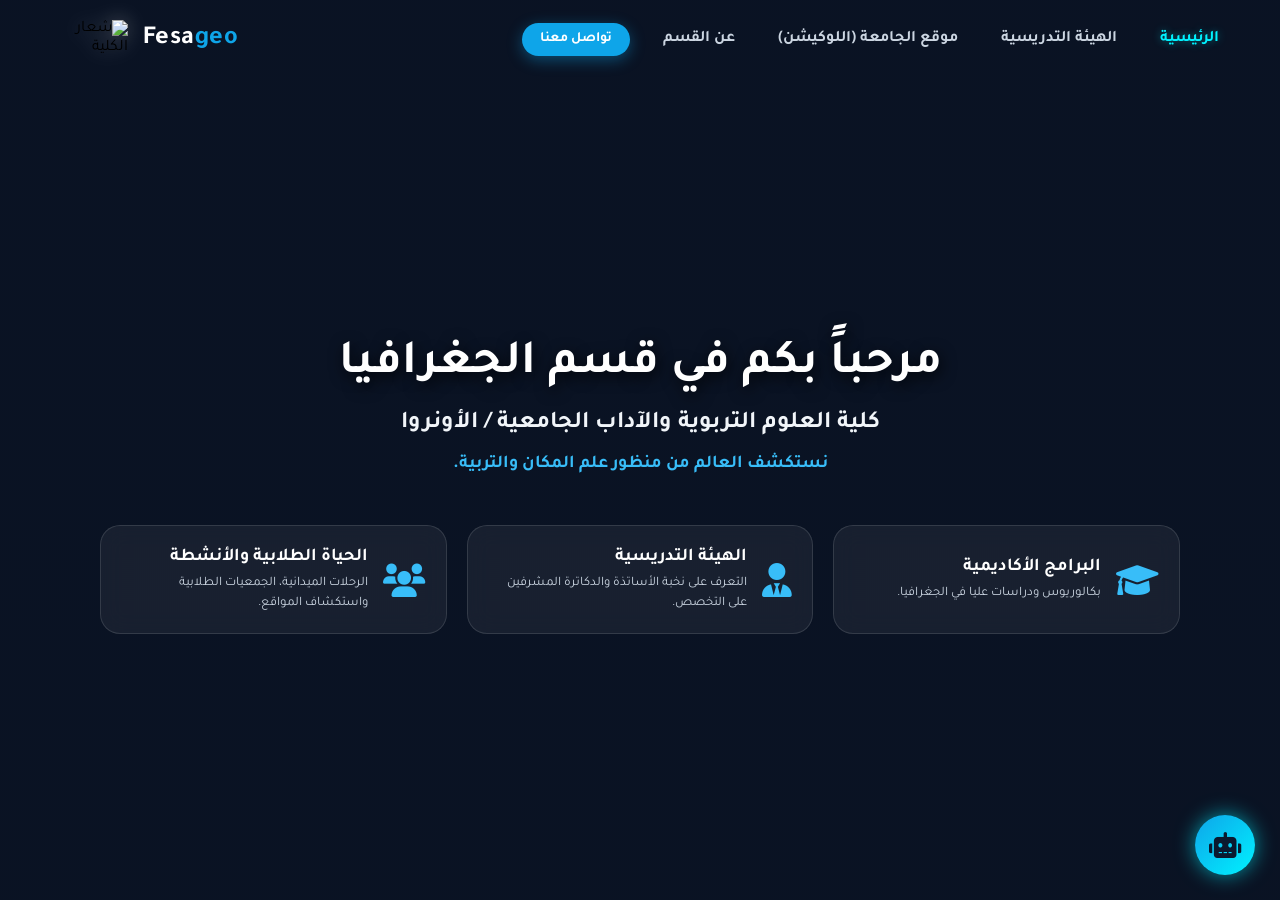
==== index.html @ b8c92fb2 "Update index.html" ====
<!DOCTYPE html>
<html lang="ar" dir="rtl">
<head>
<meta charset="UTF-8">
<meta name="viewport" content="width=device-width, initial-scale=1.0, maximum-scale=1.0, user-scalable=no">
<title>Fesageo - الرئيسية</title>
<link href="https://fonts.googleapis.com/css2?family=Tajawal:wght@400;700&display=swap" rel="stylesheet">
<link rel="stylesheet" href="https://cdnjs.cloudflare.com/ajax/libs/font-awesome/6.0.0/css/all.min.css">
<link rel="stylesheet" href="style.css">
</head>
<body>

<div class="hero-wrapper">
    
    <nav class="header-nav">
        <div class="nav-links">
            <a href="index.html" class="nav-item active">الرئيسية</a>
            <a href="doctors.html" class="nav-item">الهيئة التدريسية</a>
            <a href="https://maps.google.com/?q=Faculty+of+Educational+Sciences+%26+Arts+FESA+UNRWA" target="_blank" class="nav-item">موقع الجامعة (اللوكيشن)</a>
            <a href="about.html" class="nav-item">عن القسم</a>
            <a href="mailto:fesageo@gmail.com" class="contact-link">تواصل معنا</a>
        </div>
        
        <div class="brand-box">
            <div class="site-title">Fesa<span>geo</span></div>
            <img src="https://i.ibb.co/Fk3Yy8Qb/image.png" alt="شعار الكلية" class="logo-img">
        </div>
    </nav>
    
    <div class="hero-content">
        <div class="hero-text">
            <h1>مرحباً بكم في قسم الجغرافيا</h1>
            <h2>كلية العلوم التربوية والآداب الجامعية / الأونروا</h2>
            <p>نستكشف العالم من منظور علم المكان والتربية.</p>
        </div>

        <div class="cards-container">
            <a href="acadimc.html" class="main-card">
                <i class="fas fa-graduation-cap card-icon-box"></i>
                <div class="card-txt">
                    <h3>البرامج الأكاديمية</h3>
                    <p>بكالوريوس ودراسات عليا في الجغرافيا.</p>
                </div>
            </a>

            <a href="doctors.html" class="main-card">
                <i class="fas fa-user-tie card-icon-box"></i>
                <div class="card-txt">
                    <h3>الهيئة التدريسية</h3>
                    <p>التعرف على نخبة الأساتذة والدكاترة المشرفين على التخصص.</p>
                </div>
            </a>

            <a href="life.html" class="main-card">
    <i class="fas fa-users card-icon-box"></i>
    <div class="card-txt">
        <h3>الحياة الطلابية والأنشطة</h3>
        <p>الرحلات الميدانية، الجمعيات الطلابية واستكشاف المواقع.</p>
    </div>
</a>
                </div>
            </a>
        </div>
    </div>
</div>
<div class="ai-chat-container">
    <div class="ai-chat-window" id="aiChatWindow">
        <div class="ai-chat-header">
            <div class="ai-bot-info">
                <i class="fas fa-robot ai-header-icon"></i>
                <div>
                    <h4>مساعد FesaGeo الذكي</h4>
                    <span>متصل الآن ومستعد لمساعدتك 🧭</span>
                </div>
            </div>
            <button class="ai-close-btn" onclick="toggleAiChat()"><i class="fas fa-times"></i></button>
        </div>
        
        <div class="ai-chat-messages" id="aiChatMessages">
            <div class="ai-msg bot">
                مرحباً بك في قسم الجغرافيا ونظم المعلومات! أنا مساعدك الذكي، كيف يمكنني مساعدتك اليوم في تصفح الموقع أو المواد؟ 🗺️✨
            </div>
        </div>
        
        <div class="ai-chat-input-area">
            <input type="text" id="aiChatInput" placeholder="اكتب سؤالك هنا..." onkeypress="handleAiKeyPress(event)">
            <button onclick="sendAiMessage()"><i class="fas fa-paper-plane"></i></button>
        </div>
    </div>

    <button class="ai-chat-trigger" onclick="toggleAiChat()" id="aiChatTrigger">
        <i class="fas fa-robot animate-bounce"></i>
        <span class="ai-tooltip">اسأل الذكاء الاصطناعي</span>
    </button>
</div>

<style>
.ai-chat-container {
    position: fixed;
    bottom: 25px;
    right: 25px;
    z-index: 9999;
    font-family: 'Tajawal', sans-serif;
    direction: rtl;
}

/* الزر الدائري */
.ai-chat-trigger {
    width: 60px;
    height: 60px;
    border-radius: 50%;
    background: linear-gradient(135deg, #0ea5e9, #00f2ff);
    border: none;
    color: #0a192f;
    font-size: 26px;
    cursor: pointer;
    box-shadow: 0 0 20px rgba(0, 242, 255, 0.6);
    display: flex;
    align-items: center;
    justify-content: center;
    transition: 0.3s cubic-bezier(0.4, 0, 0.2, 1);
    position: relative;
}
.ai-chat-trigger:hover {
    transform: scale(1.1) rotate(5deg);
    box-shadow: 0 0 30px rgba(0, 242, 255, 0.9);
}

/* التلميح فوق الزر */
.ai-tooltip {
    position: absolute;
    right: 75px;
    background: rgba(10, 25, 47, 0.9);
    color: #00f2ff;
    padding: 6px 12px;
    border-radius: 8px;
    font-size: 12px;
    font-weight: bold;
    white-space: nowrap;
    border: 1px solid rgba(0, 242, 255, 0.3);
    opacity: 0;
    pointer-events: none;
    transition: 0.3s;
}
.ai-chat-trigger:hover .ai-tooltip {
    opacity: 1;
}

/* نافذة الدردشة الزجاجية */
.ai-chat-window {
    position: absolute;
    bottom: 75px;
    right: 0;
    width: 360px;
    height: 480px;
    background: rgba(10, 25, 47, 0.95);
    backdrop-filter: blur(15px);
    -webkit-backdrop-filter: blur(15px);
    border: 1px solid rgba(0, 242, 255, 0.25);
    border-radius: 20px;
    box-shadow: 0 15px 40px rgba(0,0,0,0.5);
    display: flex;
    flex-direction: column;
    overflow: hidden;
    transform: translateY(20px) scale(0.95);
    opacity: 0;
    pointer-events: none;
    transition: 0.3s cubic-bezier(0.4, 0, 0.2, 1);
}
.ai-chat-window.open {
    transform: translateY(0) scale(1);
    opacity: 1;
    pointer-events: auto;
}

/* الرأس */
.ai-chat-header {
    background: rgba(255, 255, 255, 0.05);
    padding: 15px;
    border-bottom: 1px solid rgba(255, 255, 255, 0.1);
    display: flex;
    justify-content: space-between;
    align-items: center;
}
.ai-bot-info {
    display: flex;
    align-items: center;
    gap: 12px;
}
.ai-header-icon {
    font-size: 24px;
    color: #00f2ff;
}
.ai-bot-info h4 {
    margin: 0;
    color: #fff;
    font-size: 14px;
    font-weight: 700;
}
.ai-bot-info span {
    font-size: 11px;
    color: #64ffda;
    display: block;
    margin-top: 2px;
}
.ai-close-btn {
    background: transparent;
    border: none;
    color: #cbd5e1;
    font-size: 18px;
    cursor: pointer;
    transition: 0.2s;
}
.ai-close-btn:hover { color: #ef4444; }

/* منطقة الرسائل */
.ai-chat-messages {
    flex: 1;
    padding: 15px;
    overflow-y: auto;
    display: flex;
    flex-direction: column;
    gap: 12px;
}
.ai-msg {
    max-width: 80%;
    padding: 10px 14px;
    border-radius: 15px;
    font-size: 13px;
    line-height: 1.5;
    color: #fff;
}
.ai-msg.bot {
    background: rgba(255, 255, 255, 0.08);
    align-self: flex-start;
    border-bottom-right-radius: 4px;
    border: 1px solid rgba(255,255,255,0.05);
}
.ai-msg.user {
    background: #0ea5e9;
    align-self: flex-end;
    border-bottom-left-radius: 4px;
}

/* منطقة الإدخال */
.ai-chat-input-area {
    padding: 12px;
    background: rgba(0, 0, 0, 0.2);
    display: flex;
    gap: 8px;
    border-top: 1px solid rgba(255, 255, 255, 0.05);
}
.ai-chat-input-area input {
    flex: 1;
    background: rgba(255, 255, 255, 0.05);
    border: 1px solid rgba(255, 255, 255, 0.1);
    padding: 10px 15px;
    border-radius: 10px;
    color: #fff;
    font-size: 13px;
    font-family: inherit;
}
.ai-chat-input-area input:focus {
    outline: none;
    border-color: #00f2ff;
}
.ai-chat-input-area button {
    background: #00f2ff;
    color: #0a192f;
    border: none;
    width: 38px;
    border-radius: 10px;
    cursor: pointer;
    font-size: 14px;
    transition: 0.2s;
}
.ai-chat-input-area button:hover { background: #38bdf8; transform: scale(1.05); }

/* توافق الشاشات للموبايل */
@media (max-width: 400px) {
    .ai-chat-window {
        width: calc(100vw - 40px);
        right: -10px;
        height: 420px;
    }
    .ai-tooltip { display: none; }
}
</style>

<script>
function toggleAiChat() {
    const win = document.getElementById('aiChatWindow');
    win.classList.toggle('open');
}

function handleAiKeyPress(e) {
    if (e.key === 'Enter') {
        sendAiMessage();
    }
}

function sendAiMessage() {
    const input = document.getElementById('aiChatInput');
    const msgText = input.value.trim();
    if (!msgText) return;

    const msgContainer = document.getElementById('aiChatMessages');

    // رسالة المستخدم
    const userDiv = document.createElement('div');
    userDiv.className = 'ai-msg user';
    userDiv.innerText = msgText;
    msgContainer.appendChild(userDiv);
    input.value = '';
    msgContainer.scrollTop = msgContainer.scrollHeight;

    // رد تلقائي ذكي مؤقت (لحين ربطه بالـ API لاحقاً)
    setTimeout(() => {
        const botDiv = document.createElement('div');
        botDiv.className = 'ai-msg bot';
        botDiv.innerText = "أهلاً بك يا بطل! أنا فخور بمساعدتك في قسم الجغرافيا. سأقوم بالإجابة على استفساراتك بشكل كامل قريباً فور إتمام ربط خوادم لوحة التحكم الذكية! 🧭✨";
        msgContainer.appendChild(botDiv);
        msgContainer.scrollTop = msgContainer.scrollHeight;
    }, 800);
}
</script>
</body>
</html>
---- style.css ----
/* إعدادات الصفحة الكاملة والألوان الثابتة */
:root {
    --primary-tech: #00f2ff;
    --bg-overlay: rgba(10, 17, 32, 0.78);
    --accent-green: #64ffda;
    --text-main: #ffffff;
}

html, body { 
    margin: 0; padding: 0; width: 100%; height: 100%; 
    font-family: 'Tajawal', sans-serif; overflow-x: hidden;
    background-color: #0a192f;
}

* { box-sizing: border-box; -webkit-tap-highlight-color: transparent; }

/* الحاوية الرئيسية بالخلفية المتجاوبة المشتركة */
.hero-wrapper {
    position: relative;
    width: 100%;
    min-height: 100vh;
    background: linear-gradient(var(--bg-overlay), var(--bg-overlay)), 
                url('https://i.postimg.cc/LXLFWcjr/IMG-0510.jpg'); 
    background-size: cover;
    background-position: center;
    background-repeat: no-repeat;
    background-attachment: fixed;
    display: flex;
    flex-direction: column;
}

@media (max-width: 768px) {
    .hero-wrapper { background-attachment: scroll; }
}

/* شريط التنقل العلوي - انسيابي وعرضي مرن ومضمون لجميع الشاشات */
.header-nav {
    display: flex;
    justify-content: space-between;
    align-items: center;
    padding: 20px 4%;
    z-index: 100;
    gap: 20px;
    width: 100%;
}

.nav-links {
    display: flex;
    align-items: center;
    gap: clamp(10px, 1.8vw, 25px);
}

.nav-item {
    color: #cbd5e1;
    text-decoration: none;
    font-size: clamp(13px, 1.5vw, 16px);
    font-weight: bold;
    transition: 0.3s;
    padding: 6px 10px;
    white-space: nowrap; /* مستحيل تنقسم الكلمة أو تنزل سطر جديد */
}
.nav-item:hover, .nav-item.active {
    color: var(--primary-tech);
    text-shadow: 0 0 8px rgba(0, 242, 255, 0.4);
}

.brand-box { 
    display: flex; 
    align-items: center; 
    gap: clamp(8px, 1.5vw, 15px);
    flex-shrink: 0;
}

.site-title {
    font-size: clamp(18px, 3vw, 26px);
    font-weight: 700;
    color: #ffffff;
    letter-spacing: 0.5px;
    white-space: nowrap;
}
.site-title span { color: #0ea5e9; }

.logo-img { width: clamp(60px, 6vw, 95px); height: auto; filter: drop-shadow(0 0 10px rgba(255,255,255,0.3)); }

.contact-link {
    background: #0ea5e9;
    color: white;
    padding: 8px 18px;
    border-radius: 50px;
    text-decoration: none;
    font-weight: bold;
    font-size: clamp(11px, 1.3vw, 14px);
    transition: 0.3s;
    box-shadow: 0 4px 15px rgba(14, 165, 233, 0.4);
    white-space: nowrap;
    flex-shrink: 0;
}
.contact-link:hover { background: #38bdf8; transform: translateY(-2px); }

/* تنسيقات المحتوى الرئيسي لـ index.html */
.hero-content {
    flex: 1;
    display: flex;
    flex-direction: column;
    justify-content: center;
    align-items: center;
    text-align: center;
    padding: clamp(15px, 4vw, 40px);
    width: 100%;
}
.hero-text { max-width: 800px; margin-bottom: clamp(25px, 4vw, 40px); }
.hero-text h1 { font-size: clamp(22px, 5vw, 48px); color: #fff; margin: 0; text-shadow: 2px 4px 15px rgba(0,0,0,0.8); line-height: 1.3; }
.hero-text h2 { font-size: clamp(14px, 3vw, 24px); color: #f1f5f9; margin: 12px 0; line-height: 1.4; }
.hero-text p { font-size: clamp(13px, 2.2vw, 18px); color: #38bdf8; font-weight: bold; margin: 10px 0 0 0; }

.cards-container {
    display: grid;
    grid-template-columns: repeat(auto-fit, minmax(280px, 1fr));
    gap: 20px;
    justify-content: center;
    width: 100%;
    max-width: 1100px;
    padding: 10px;
}
.main-card {
    background: rgba(255, 255, 255, 0.06);
    backdrop-filter: blur(12px); -webkit-backdrop-filter: blur(12px);
    border: 1px solid rgba(255, 255, 255, 0.12);
    border-radius: 20px; padding: 20px;
    display: flex; align-items: center; gap: 15px;
    text-decoration: none; color: white;
    transition: 0.3s cubic-bezier(0.25, 0.8, 0.25, 1);
}
.main-card:hover { transform: translateY(-5px); background: rgba(255, 255, 255, 0.12); border-color: #0ea5e9; box-shadow: 0 10px 20px rgba(0,0,0,0.3); }
.card-icon-box { font-size: clamp(26px, 4vw, 34px); color: #38bdf8; flex-shrink: 0; }
.card-txt { text-align: right; }
.card-txt h3 { font-size: clamp(15px, 2vw, 18px); margin: 0; font-weight: 700; }
.card-txt p { font-size: clamp(12px, 1.8vw, 13px); margin: 6px 0 0; color: #cbd5e1; line-height: 1.5; }

/* تنسيقات صفحة الدكاترة لـ doctors.html */
.header-title { text-align: center; margin: 2rem 0 1rem 0; }
.header-title h2 { color: var(--primary-tech); font-size: clamp(1.3rem, 4.5vw, 2.2rem); text-shadow: 0 0 15px rgba(0, 242, 255, 0.5); margin: 0 0 0.5rem 0; }
.header-title p { color: #ccd6f6; font-size: clamp(0.85rem, 2.5vw, 1.1rem); margin: 0; }

.grid-container {
    display: grid;
    grid-template-columns: repeat(auto-fit, minmax(260px, 1fr));
    gap: clamp(1rem, 2.5vw, 1.8rem);
    max-width: 1300px; width: 100%; margin: 0 auto; padding: 1rem 0.5rem;
}
.card {
    background: rgba(16, 33, 65, 0.6);
    backdrop-filter: blur(15px); -webkit-backdrop-filter: blur(15px);
    border-radius: 20px; padding: clamp(1.5rem, 4vw, 2.2rem) clamp(1rem, 3vw, 1.5rem);
    text-align: center; border: 1px solid rgba(100, 255, 218, 0.2);
    transition: transform 0.3s cubic-bezier(0.25, 0.8, 0.25, 1), border-color 0.3s, box-shadow 0.3s;
    display: flex; flex-direction: column; justify-content: space-between;
}

@media (hover: hover) {
    .card:hover { transform: translateY(-8px); background: rgba(16, 33, 65, 0.8); border-color: var(--primary-tech); box-shadow: 0 10px 30px rgba(0, 242, 255, 0.3); }
    .btn-courses:hover { background: rgba(100, 255, 218, 0.1); }
    .btn-cv:hover { box-shadow: 0 0 15px rgba(0, 242, 255, 0.6); opacity: 0.9; }
}

.tech-icon { font-size: clamp(2rem, 5vw, 2.5rem); color: var(--accent-green); margin-bottom: 1.2rem; filter: drop-shadow(0 0 8px rgba(100, 255, 218, 0.4)); }
.name { font-size: clamp(14px, 2.5vw, 1.4rem); margin: 0.5rem 0; font-weight: bold; color: #fff; }
.specialty { font-size: clamp(0.75rem, 1.8vw, 0.85rem); color: var(--primary-tech); background: rgba(0, 242, 255, 0.1); padding: 0.4rem 1rem; border-radius: 50px; display: inline-block; margin-bottom: clamp(1.5rem, 4vw, 2.5rem); border: 1px solid rgba(0, 242, 255, 0.2); }

.btn-group { display: flex; flex-direction: column; gap: 0.8rem; width: 100%; }
.btn { display: flex; align-items: center; justify-content: center; gap: 10px; text-decoration: none; padding: clamp(0.7rem, 2vw, 0.85rem); border-radius: 12px; font-size: clamp(0.85rem, 2vw, 0.95rem); font-weight: 600; transition: 0.3s; cursor: pointer; width: 100%; }
.btn-courses { background: transparent; color: var(--accent-green); border: 1px solid var(--accent-green); }
.btn-cv { background: var(--primary-tech); color: #0a192f; border: none; }
.btn:active { transform: scale(0.97); opacity: 0.85; }

/* المعالجة السحرية والذكية لتجاوب الشاشات الصغيرة مع المحاذاة الأفقية الثابتة */
@media (max-width: 768px) {
    .header-nav {
        flex-direction: column; /* يضع الشعار بالأعلى والروابط بالأسفل بشكل عرضي متكامل */
        gap: 15px;
        padding: 15px 2%;
    }
    .nav-links {
        width: 100%;
        justify-content: flex-start; /* الترتيب يبدأ من اليمين لليسار */
        overflow-x: auto; /* سحب أفقي ناعم جداً إذا زادت العناصر */
        padding-bottom: 8px;
        scrollbar-width: none; /* إخفاء شريط السحب على الفايرفوكس */
    }
    .nav-links::-webkit-scrollbar {
        display: none; /* إخفاء شريط السحب على الكروم والسفاري */
    }
    .nav-item {
        font-size: 13px;
        padding: 4px 8px;
    }
    .cards-container { grid-template-columns: 1fr; max-width: 450px; gap: 15px; }
}
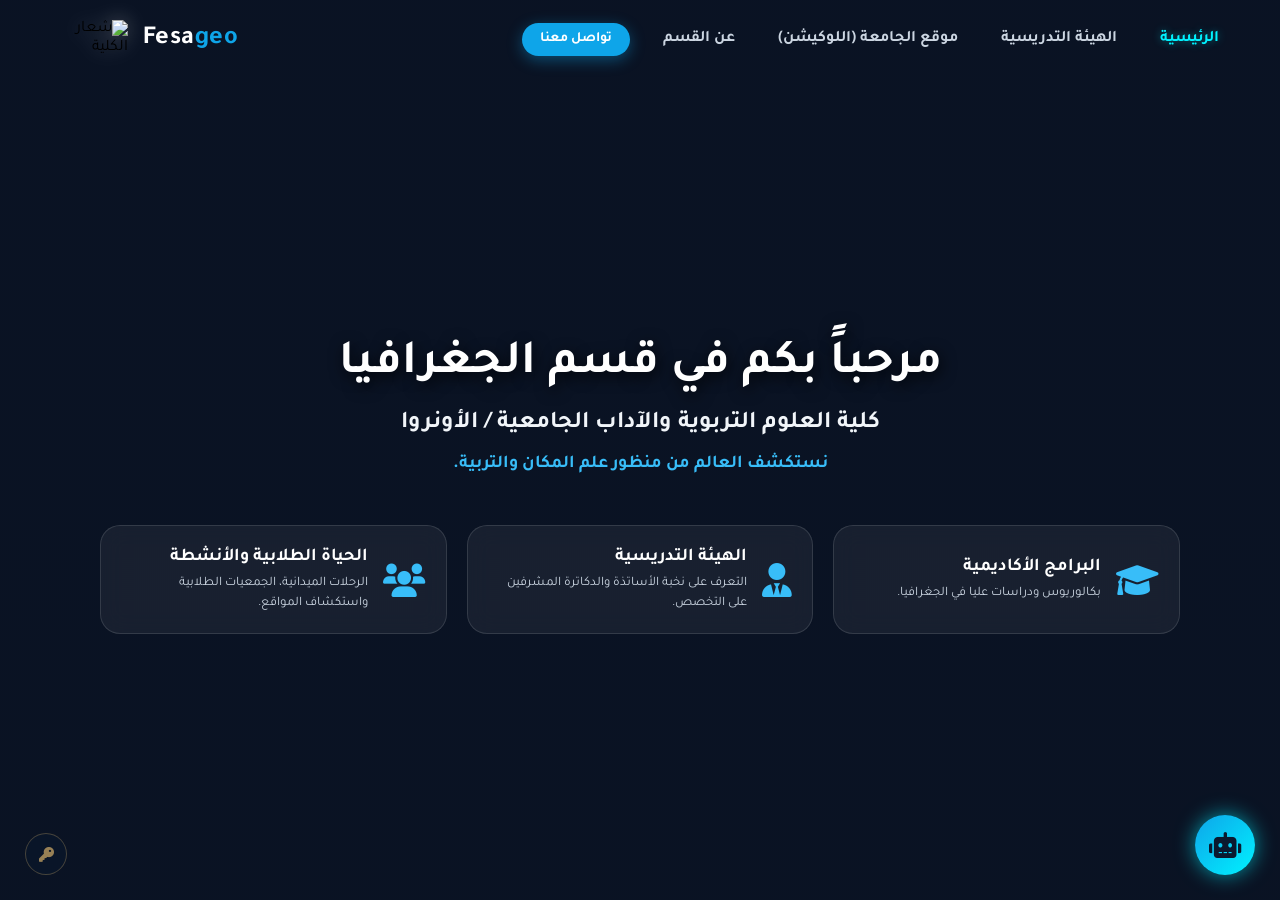
==== commit 4276a50d: "Add files via upload" ====
--- a/index.html
+++ b/index.html
@@ -1,328 +1,474 @@
-<!DOCTYPE html>
-<html lang="ar" dir="rtl">
-<head>
-<meta charset="UTF-8">
-<meta name="viewport" content="width=device-width, initial-scale=1.0, maximum-scale=1.0, user-scalable=no">
-<title>Fesageo - الرئيسية</title>
-<link href="https://fonts.googleapis.com/css2?family=Tajawal:wght@400;700&display=swap" rel="stylesheet">
-<link rel="stylesheet" href="https://cdnjs.cloudflare.com/ajax/libs/font-awesome/6.0.0/css/all.min.css">
-<link rel="stylesheet" href="style.css">
-</head>
-<body>
-
-<div class="hero-wrapper">
-    
-    <nav class="header-nav">
-        <div class="nav-links">
-            <a href="index.html" class="nav-item active">الرئيسية</a>
-            <a href="doctors.html" class="nav-item">الهيئة التدريسية</a>
-            <a href="https://maps.google.com/?q=Faculty+of+Educational+Sciences+%26+Arts+FESA+UNRWA" target="_blank" class="nav-item">موقع الجامعة (اللوكيشن)</a>
-            <a href="about.html" class="nav-item">عن القسم</a>
-            <a href="mailto:fesageo@gmail.com" class="contact-link">تواصل معنا</a>
-        </div>
-        
-        <div class="brand-box">
-            <div class="site-title">Fesa<span>geo</span></div>
-            <img src="https://i.ibb.co/Fk3Yy8Qb/image.png" alt="شعار الكلية" class="logo-img">
-        </div>
-    </nav>
-    
-    <div class="hero-content">
-        <div class="hero-text">
-            <h1>مرحباً بكم في قسم الجغرافيا</h1>
-            <h2>كلية العلوم التربوية والآداب الجامعية / الأونروا</h2>
-            <p>نستكشف العالم من منظور علم المكان والتربية.</p>
-        </div>
-
-        <div class="cards-container">
-            <a href="acadimc.html" class="main-card">
-                <i class="fas fa-graduation-cap card-icon-box"></i>
-                <div class="card-txt">
-                    <h3>البرامج الأكاديمية</h3>
-                    <p>بكالوريوس ودراسات عليا في الجغرافيا.</p>
-                </div>
-            </a>
-
-            <a href="doctors.html" class="main-card">
-                <i class="fas fa-user-tie card-icon-box"></i>
-                <div class="card-txt">
-                    <h3>الهيئة التدريسية</h3>
-                    <p>التعرف على نخبة الأساتذة والدكاترة المشرفين على التخصص.</p>
-                </div>
-            </a>
-
-            <a href="life.html" class="main-card">
-    <i class="fas fa-users card-icon-box"></i>
-    <div class="card-txt">
-        <h3>الحياة الطلابية والأنشطة</h3>
-        <p>الرحلات الميدانية، الجمعيات الطلابية واستكشاف المواقع.</p>
-    </div>
-</a>
-                </div>
-            </a>
-        </div>
-    </div>
-</div>
-<div class="ai-chat-container">
-    <div class="ai-chat-window" id="aiChatWindow">
-        <div class="ai-chat-header">
-            <div class="ai-bot-info">
-                <i class="fas fa-robot ai-header-icon"></i>
-                <div>
-                    <h4>مساعد FesaGeo الذكي</h4>
-                    <span>متصل الآن ومستعد لمساعدتك 🧭</span>
-                </div>
-            </div>
-            <button class="ai-close-btn" onclick="toggleAiChat()"><i class="fas fa-times"></i></button>
-        </div>
-        
-        <div class="ai-chat-messages" id="aiChatMessages">
-            <div class="ai-msg bot">
-                مرحباً بك في قسم الجغرافيا ونظم المعلومات! أنا مساعدك الذكي، كيف يمكنني مساعدتك اليوم في تصفح الموقع أو المواد؟ 🗺️✨
-            </div>
-        </div>
-        
-        <div class="ai-chat-input-area">
-            <input type="text" id="aiChatInput" placeholder="اكتب سؤالك هنا..." onkeypress="handleAiKeyPress(event)">
-            <button onclick="sendAiMessage()"><i class="fas fa-paper-plane"></i></button>
-        </div>
-    </div>
-
-    <button class="ai-chat-trigger" onclick="toggleAiChat()" id="aiChatTrigger">
-        <i class="fas fa-robot animate-bounce"></i>
-        <span class="ai-tooltip">اسأل الذكاء الاصطناعي</span>
-    </button>
-</div>
-
-<style>
-.ai-chat-container {
-    position: fixed;
-    bottom: 25px;
-    right: 25px;
-    z-index: 9999;
-    font-family: 'Tajawal', sans-serif;
-    direction: rtl;
-}
-
-/* الزر الدائري */
-.ai-chat-trigger {
-    width: 60px;
-    height: 60px;
-    border-radius: 50%;
-    background: linear-gradient(135deg, #0ea5e9, #00f2ff);
-    border: none;
-    color: #0a192f;
-    font-size: 26px;
-    cursor: pointer;
-    box-shadow: 0 0 20px rgba(0, 242, 255, 0.6);
-    display: flex;
-    align-items: center;
-    justify-content: center;
-    transition: 0.3s cubic-bezier(0.4, 0, 0.2, 1);
-    position: relative;
-}
-.ai-chat-trigger:hover {
-    transform: scale(1.1) rotate(5deg);
-    box-shadow: 0 0 30px rgba(0, 242, 255, 0.9);
-}
-
-/* التلميح فوق الزر */
-.ai-tooltip {
-    position: absolute;
-    right: 75px;
-    background: rgba(10, 25, 47, 0.9);
-    color: #00f2ff;
-    padding: 6px 12px;
-    border-radius: 8px;
-    font-size: 12px;
-    font-weight: bold;
-    white-space: nowrap;
-    border: 1px solid rgba(0, 242, 255, 0.3);
-    opacity: 0;
-    pointer-events: none;
-    transition: 0.3s;
-}
-.ai-chat-trigger:hover .ai-tooltip {
-    opacity: 1;
-}
-
-/* نافذة الدردشة الزجاجية */
-.ai-chat-window {
-    position: absolute;
-    bottom: 75px;
-    right: 0;
-    width: 360px;
-    height: 480px;
-    background: rgba(10, 25, 47, 0.95);
-    backdrop-filter: blur(15px);
-    -webkit-backdrop-filter: blur(15px);
-    border: 1px solid rgba(0, 242, 255, 0.25);
-    border-radius: 20px;
-    box-shadow: 0 15px 40px rgba(0,0,0,0.5);
-    display: flex;
-    flex-direction: column;
-    overflow: hidden;
-    transform: translateY(20px) scale(0.95);
-    opacity: 0;
-    pointer-events: none;
-    transition: 0.3s cubic-bezier(0.4, 0, 0.2, 1);
-}
-.ai-chat-window.open {
-    transform: translateY(0) scale(1);
-    opacity: 1;
-    pointer-events: auto;
-}
-
-/* الرأس */
-.ai-chat-header {
-    background: rgba(255, 255, 255, 0.05);
-    padding: 15px;
-    border-bottom: 1px solid rgba(255, 255, 255, 0.1);
-    display: flex;
-    justify-content: space-between;
-    align-items: center;
-}
-.ai-bot-info {
-    display: flex;
-    align-items: center;
-    gap: 12px;
-}
-.ai-header-icon {
-    font-size: 24px;
-    color: #00f2ff;
-}
-.ai-bot-info h4 {
-    margin: 0;
-    color: #fff;
-    font-size: 14px;
-    font-weight: 700;
-}
-.ai-bot-info span {
-    font-size: 11px;
-    color: #64ffda;
-    display: block;
-    margin-top: 2px;
-}
-.ai-close-btn {
-    background: transparent;
-    border: none;
-    color: #cbd5e1;
-    font-size: 18px;
-    cursor: pointer;
-    transition: 0.2s;
-}
-.ai-close-btn:hover { color: #ef4444; }
-
-/* منطقة الرسائل */
-.ai-chat-messages {
-    flex: 1;
-    padding: 15px;
-    overflow-y: auto;
-    display: flex;
-    flex-direction: column;
-    gap: 12px;
-}
-.ai-msg {
-    max-width: 80%;
-    padding: 10px 14px;
-    border-radius: 15px;
-    font-size: 13px;
-    line-height: 1.5;
-    color: #fff;
-}
-.ai-msg.bot {
-    background: rgba(255, 255, 255, 0.08);
-    align-self: flex-start;
-    border-bottom-right-radius: 4px;
-    border: 1px solid rgba(255,255,255,0.05);
-}
-.ai-msg.user {
-    background: #0ea5e9;
-    align-self: flex-end;
-    border-bottom-left-radius: 4px;
-}
-
-/* منطقة الإدخال */
-.ai-chat-input-area {
-    padding: 12px;
-    background: rgba(0, 0, 0, 0.2);
-    display: flex;
-    gap: 8px;
-    border-top: 1px solid rgba(255, 255, 255, 0.05);
-}
-.ai-chat-input-area input {
-    flex: 1;
-    background: rgba(255, 255, 255, 0.05);
-    border: 1px solid rgba(255, 255, 255, 0.1);
-    padding: 10px 15px;
-    border-radius: 10px;
-    color: #fff;
-    font-size: 13px;
-    font-family: inherit;
-}
-.ai-chat-input-area input:focus {
-    outline: none;
-    border-color: #00f2ff;
-}
-.ai-chat-input-area button {
-    background: #00f2ff;
-    color: #0a192f;
-    border: none;
-    width: 38px;
-    border-radius: 10px;
-    cursor: pointer;
-    font-size: 14px;
-    transition: 0.2s;
-}
-.ai-chat-input-area button:hover { background: #38bdf8; transform: scale(1.05); }
-
-/* توافق الشاشات للموبايل */
-@media (max-width: 400px) {
-    .ai-chat-window {
-        width: calc(100vw - 40px);
-        right: -10px;
-        height: 420px;
-    }
-    .ai-tooltip { display: none; }
-}
-</style>
-
-<script>
-function toggleAiChat() {
-    const win = document.getElementById('aiChatWindow');
-    win.classList.toggle('open');
-}
-
-function handleAiKeyPress(e) {
-    if (e.key === 'Enter') {
-        sendAiMessage();
-    }
-}
-
-function sendAiMessage() {
-    const input = document.getElementById('aiChatInput');
-    const msgText = input.value.trim();
-    if (!msgText) return;
-
-    const msgContainer = document.getElementById('aiChatMessages');
-
-    // رسالة المستخدم
-    const userDiv = document.createElement('div');
-    userDiv.className = 'ai-msg user';
-    userDiv.innerText = msgText;
-    msgContainer.appendChild(userDiv);
-    input.value = '';
-    msgContainer.scrollTop = msgContainer.scrollHeight;
-
-    // رد تلقائي ذكي مؤقت (لحين ربطه بالـ API لاحقاً)
-    setTimeout(() => {
-        const botDiv = document.createElement('div');
-        botDiv.className = 'ai-msg bot';
-        botDiv.innerText = "أهلاً بك يا بطل! أنا فخور بمساعدتك في قسم الجغرافيا. سأقوم بالإجابة على استفساراتك بشكل كامل قريباً فور إتمام ربط خوادم لوحة التحكم الذكية! 🧭✨";
-        msgContainer.appendChild(botDiv);
-        msgContainer.scrollTop = msgContainer.scrollHeight;
-    }, 800);
-}
-</script>
-</body>
-</html>
+<!DOCTYPE html>
+<html lang="ar" dir="rtl">
+<head>
+<meta charset="UTF-8">
+<meta name="viewport" content="width=device-width, initial-scale=1.0, maximum-scale=1.0, user-scalable=no">
+<title>مرحباً بكم في النادي الجغرافي لطلاب قسم الجغرافيا</title>
+<link href="https://fonts.googleapis.com/css2?family=Tajawal:wght@400;700&display=swap" rel="stylesheet">
+<link rel="stylesheet" href="https://cdnjs.cloudflare.com/ajax/libs/font-awesome/6.0.0/css/all.min.css">
+<link rel="stylesheet" href="style.css">
+</head>
+<body>
+
+<a href="login.html" class="admin-login-link" title="تسجيل الدخول">
+    <i class="fas fa-key"></i>
+</a>
+
+<div class="hero-wrapper">
+    
+    <nav class="header-nav">
+        <div class="nav-links">
+            <a href="index.html" class="nav-item active">الرئيسية</a>
+            <a href="doctors.html" class="nav-item">الهيئة التدريسية</a>
+            <a href="https://maps.google.com/?q=Faculty+of+Educational+Sciences+%26+Arts+FESA+UNRWA" target="_blank" class="nav-item">موقع الجامعة (اللوكيشن)</a>
+            <a href="about.html" class="nav-item">عن القسم</a>
+            <a href="mailto:fesageo@gmail.com" class="contact-link">تواصل معنا</a>
+        </div>
+        
+        <div class="brand-box">
+            <div class="site-title">Fesa<span>geo</span></div>
+            <img src="https://i.ibb.co/Fk3Yy8Qb/image.png" alt="شعار الكلية" class="logo-img">
+        </div>
+    </nav>
+    
+    <div class="hero-content">
+        <div class="hero-text">
+            <h1>مرحباً بكم في قسم الجغرافيا</h1>
+            <h2>كلية العلوم التربوية والآداب الجامعية / الأونروا</h2>
+            <p>نستكشف العالم من منظور علم المكان والتربية.</p>
+        </div>
+
+        <div class="cards-container">
+            <a href="acadimc.html" class="main-card">
+                <i class="fas fa-graduation-cap card-icon-box"></i>
+                <div class="card-txt">
+                    <h3>البرامج الأكاديمية</h3>
+                    <p>بكالوريوس ودراسات عليا في الجغرافيا.</p>
+                </div>
+            </a>
+
+            <a href="doctors.html" class="main-card">
+                <i class="fas fa-user-tie card-icon-box"></i>
+                <div class="card-txt">
+                    <h3>الهيئة التدريسية</h3>
+                    <p>التعرف على نخبة الأساتذة والدكاترة المشرفين على التخصص.</p>
+                </div>
+            </a>
+
+            <a href="student-life.html" class="main-card">
+                <i class="fas fa-users card-icon-box"></i>
+                <div class="card-txt">
+                    <h3>الحياة الطلابية والأنشطة</h3>
+                    <p>الرحلات الميدانية، الجمعيات الطلابية واستكشاف المواقع.</p>
+                </div>
+            </a>
+        </div>
+    </div>
+</div>
+
+<!-- ============ واجهة الدردشة المصمّمة (الشكل الظاهر) ============ -->
+<div class="ai-chat-container">
+    <div class="ai-chat-window" id="aiChatWindow">
+        <div class="ai-chat-header">
+            <div class="ai-bot-info">
+                <i class="fas fa-robot ai-header-icon"></i>
+                <div>
+                    <h4>مساعد FesaGeo الذكي</h4>
+                    <span>متصل الآن ومستعد لمساعدتك 🧭</span>
+                </div>
+            </div>
+            <button class="ai-close-btn" onclick="toggleAiChat()"><i class="fas fa-times"></i></button>
+        </div>
+        
+        <div class="ai-chat-messages" id="aiChatMessages">
+            <div class="ai-msg bot">
+                مرحباً بك في قسم الجغرافيا ونظم المعلومات! أنا مساعدك الذكي، كيف يمكنني مساعدتك اليوم في تصفح الموقع أو المواد؟ 🗺️✨
+            </div>
+        </div>
+        
+        <div class="ai-chat-input-area">
+            <input type="text" id="aiChatInput" placeholder="اكتب سؤالك هنا..." onkeypress="handleAiKeyPress(event)">
+            <button onclick="sendAiMessage()" id="aiSendBtn"><i class="fas fa-paper-plane"></i></button>
+        </div>
+    </div>
+
+    <button class="ai-chat-trigger" onclick="toggleAiChat()" id="aiChatTrigger">
+        <i class="fas fa-robot animate-bounce"></i>
+        <span class="ai-tooltip">اسأل الذكاء الاصطناعي</span>
+    </button>
+</div>
+
+<style>
+.ai-chat-container {
+    position: fixed;
+    bottom: 25px;
+    right: 25px;
+    z-index: 9999;
+    font-family: 'Tajawal', sans-serif;
+    direction: rtl;
+}
+
+.ai-chat-trigger {
+    width: 60px;
+    height: 60px;
+    border-radius: 50%;
+    background: linear-gradient(135deg, #0ea5e9, #00f2ff);
+    border: none;
+    color: #0a192f;
+    font-size: 26px;
+    cursor: pointer;
+    box-shadow: 0 0 20px rgba(0, 242, 255, 0.6);
+    display: flex;
+    align-items: center;
+    justify-content: center;
+    transition: 0.3s cubic-bezier(0.4, 0, 0.2, 1);
+    position: relative;
+}
+.ai-chat-trigger:hover {
+    transform: scale(1.1) rotate(5deg);
+    box-shadow: 0 0 30px rgba(0, 242, 255, 0.9);
+}
+
+.ai-tooltip {
+    position: absolute;
+    right: 75px;
+    background: rgba(10, 25, 47, 0.9);
+    color: #00f2ff;
+    padding: 6px 12px;
+    border-radius: 8px;
+    font-size: 12px;
+    font-weight: bold;
+    white-space: nowrap;
+    border: 1px solid rgba(0, 242, 255, 0.3);
+    opacity: 0;
+    pointer-events: none;
+    transition: 0.3s;
+}
+.ai-chat-trigger:hover .ai-tooltip {
+    opacity: 1;
+}
+
+.ai-chat-window {
+    position: absolute;
+    bottom: 75px;
+    right: 0;
+    width: 360px;
+    height: 480px;
+    background: rgba(10, 25, 47, 0.95);
+    backdrop-filter: blur(15px);
+    -webkit-backdrop-filter: blur(15px);
+    border: 1px solid rgba(0, 242, 255, 0.25);
+    border-radius: 20px;
+    box-shadow: 0 15px 40px rgba(0,0,0,0.5);
+    display: flex;
+    flex-direction: column;
+    overflow: hidden;
+    transform: translateY(20px) scale(0.95);
+    opacity: 0;
+    pointer-events: none;
+    transition: 0.3s cubic-bezier(0.4, 0, 0.2, 1);
+}
+.ai-chat-window.open {
+    transform: translateY(0) scale(1);
+    opacity: 1;
+    pointer-events: auto;
+}
+
+.ai-chat-header {
+    background: rgba(255, 255, 255, 0.05);
+    padding: 15px;
+    border-bottom: 1px solid rgba(255, 255, 255, 0.1);
+    display: flex;
+    justify-content: space-between;
+    align-items: center;
+}
+.ai-bot-info {
+    display: flex;
+    align-items: center;
+    gap: 12px;
+}
+.ai-header-icon {
+    font-size: 24px;
+    color: #00f2ff;
+}
+.ai-bot-info h4 {
+    margin: 0;
+    color: #fff;
+    font-size: 14px;
+    font-weight: 700;
+}
+.ai-bot-info span {
+    font-size: 11px;
+    color: #64ffda;
+    display: block;
+    margin-top: 2px;
+}
+.ai-close-btn {
+    background: transparent;
+    border: none;
+    color: #cbd5e1;
+    font-size: 18px;
+    cursor: pointer;
+    transition: 0.2s;
+}
+.ai-close-btn:hover { color: #ef4444; }
+
+.ai-chat-messages {
+    flex: 1;
+    padding: 15px;
+    overflow-y: auto;
+    display: flex;
+    flex-direction: column;
+    gap: 12px;
+}
+.ai-msg {
+    max-width: 80%;
+    padding: 10px 14px;
+    border-radius: 15px;
+    font-size: 13px;
+    line-height: 1.5;
+    color: #fff;
+}
+.ai-msg.bot {
+    background: rgba(255, 255, 255, 0.08);
+    align-self: flex-start;
+    border-bottom-right-radius: 4px;
+    border: 1px solid rgba(255,255,255,0.05);
+}
+.ai-msg.user {
+    background: #0ea5e9;
+    align-self: flex-end;
+    border-bottom-left-radius: 4px;
+}
+/* مؤشر "يكتب الآن..." أثناء انتظار رد Flowise الحقيقي */
+.ai-msg.typing {
+    background: rgba(255, 255, 255, 0.08);
+    align-self: flex-start;
+    border-bottom-right-radius: 4px;
+    border: 1px solid rgba(255,255,255,0.05);
+    display: flex;
+    gap: 4px;
+    align-items: center;
+    padding: 12px 16px;
+}
+.ai-msg.typing span {
+    width: 6px; height: 6px;
+    border-radius: 50%;
+    background: #64ffda;
+    animation: typingDot 1.2s infinite ease-in-out;
+}
+.ai-msg.typing span:nth-child(2){ animation-delay: 0.2s; }
+.ai-msg.typing span:nth-child(3){ animation-delay: 0.4s; }
+@keyframes typingDot{
+    0%, 60%, 100%{ opacity:0.3; transform:translateY(0); }
+    30%{ opacity:1; transform:translateY(-3px); }
+}
+
+.ai-chat-input-area {
+    padding: 12px;
+    background: rgba(0, 0, 0, 0.2);
+    display: flex;
+    gap: 8px;
+    border-top: 1px solid rgba(255, 255, 255, 0.05);
+}
+.ai-chat-input-area input {
+    flex: 1;
+    background: rgba(255, 255, 255, 0.05);
+    border: 1px solid rgba(255, 255, 255, 0.1);
+    padding: 10px 15px;
+    border-radius: 10px;
+    color: #fff;
+    font-size: 13px;
+    font-family: inherit;
+}
+.ai-chat-input-area input:focus {
+    outline: none;
+    border-color: #00f2ff;
+}
+.ai-chat-input-area input:disabled {
+    opacity: 0.5;
+}
+.ai-chat-input-area button {
+    background: #00f2ff;
+    color: #0a192f;
+    border: none;
+    width: 38px;
+    border-radius: 10px;
+    cursor: pointer;
+    font-size: 14px;
+    transition: 0.2s;
+}
+.ai-chat-input-area button:hover { background: #38bdf8; transform: scale(1.05); }
+.ai-chat-input-area button:disabled {
+    opacity: 0.5;
+    cursor: not-allowed;
+    transform: none;
+}
+
+@media (max-width: 400px) {
+    .ai-chat-window {
+        width: calc(100vw - 40px);
+        right: -10px;
+        height: 420px;
+    }
+    .ai-tooltip { display: none; }
+}
+
+/* زر تسجيل الدخول - صغير وهادئ، بزاوية مستقلة عن التنقل الرئيسي */
+.admin-login-link {
+    position: fixed;
+    bottom: 25px;
+    left: 25px;
+    z-index: 999;
+    width: 42px;
+    height: 42px;
+    border-radius: 50%;
+    background: rgba(10, 25, 47, 0.55);
+    border: 1px solid rgba(212, 175, 106, 0.3);
+    backdrop-filter: blur(8px);
+    display: flex;
+    align-items: center;
+    justify-content: center;
+    color: rgba(212, 175, 106, 0.7);
+    font-size: 15px;
+    text-decoration: none;
+    transition: 0.25s ease;
+}
+.admin-login-link:hover {
+    border-color: rgba(212, 175, 106, 0.7);
+    color: #f0c878;
+    background: rgba(10, 25, 47, 0.8);
+}
+</style>
+
+<!-- ============ الاتصال الحقيقي بـ Flowise (sessionId ثابت بين الصفحات) ============ -->
+<script>
+/* sessionId ثابت ومشترك بكل صفحات الموقع (محفوظ بـ localStorage)
+   هذا يضمن استمرارية المحادثة لو الطالب تنقل بين index.html و doctors.html */
+function getOrCreateSessionId(){
+  let sid = localStorage.getItem('fesageo_chat_session');
+  if(!sid){
+    sid = 'fesageo-' + crypto.randomUUID();
+    localStorage.setItem('fesageo_chat_session', sid);
+  }
+  return sid;
+}
+window.__flowiseSessionId = getOrCreateSessionId();
+</script>
+
+<script>
+function toggleAiChat() {
+    const win = document.getElementById('aiChatWindow');
+    win.classList.toggle('open');
+}
+
+function handleAiKeyPress(e) {
+    if (e.key === 'Enter') {
+        sendAiMessage();
+    }
+}
+
+/* استرجاع الرسائل المحفوظة محلياً وعرضها عند فتح الصفحة
+   (الـ sessionId يحفظ السياق عند Flowise، وهذا يحفظ "الشكل" المرئي بالواجهة) */
+const STORAGE_KEY = 'fesageo_chat_history';
+
+function loadChatHistory(){
+    const saved = localStorage.getItem(STORAGE_KEY);
+    if(!saved) return;
+    try{
+        const history = JSON.parse(saved);
+        const msgContainer = document.getElementById('aiChatMessages');
+        // نتجاوز رسالة الترحيب الافتراضية لو فيه تاريخ محفوظ
+        if(history.length > 0){
+            msgContainer.innerHTML = '';
+            history.forEach(item => appendMessage(item.role, item.text, false));
+        }
+    } catch(e){ /* تاريخ تالف، نتجاهله ونبدأ بشكل طبيعي */ }
+}
+
+function saveChatHistory(role, text){
+    const saved = localStorage.getItem(STORAGE_KEY);
+    let history = [];
+    try{ history = saved ? JSON.parse(saved) : []; } catch(e){ history = []; }
+    history.push({role, text});
+    // نحافظ على آخر 30 رسالة بس حتى ما يكبر localStorage بلا داعي
+    if(history.length > 30) history = history.slice(-30);
+    localStorage.setItem(STORAGE_KEY, JSON.stringify(history));
+}
+
+function appendMessage(role, text, save = true){
+    const msgContainer = document.getElementById('aiChatMessages');
+    const div = document.createElement('div');
+    div.className = 'ai-msg ' + role;
+    div.innerText = text;
+    msgContainer.appendChild(div);
+    msgContainer.scrollTop = msgContainer.scrollHeight;
+    if(save) saveChatHistory(role, text);
+}
+
+function showTyping(){
+    const msgContainer = document.getElementById('aiChatMessages');
+    const div = document.createElement('div');
+    div.className = 'ai-msg typing';
+    div.id = 'typingIndicator';
+    div.innerHTML = '<span></span><span></span><span></span>';
+    msgContainer.appendChild(div);
+    msgContainer.scrollTop = msgContainer.scrollHeight;
+}
+function hideTyping(){
+    const t = document.getElementById('typingIndicator');
+    if(t) t.remove();
+}
+
+async function sendAiMessage() {
+    const input = document.getElementById('aiChatInput');
+    const sendBtn = document.getElementById('aiSendBtn');
+    const msgText = input.value.trim();
+    if (!msgText) return;
+
+    appendMessage('user', msgText);
+    input.value = '';
+    input.disabled = true;
+    sendBtn.disabled = true;
+    showTyping();
+
+    try {
+        // نستدعي نفس نقطة API اللي تستخدمها مكتبة Flowise، بنفس sessionId الثابت
+        const response = await fetch(
+            `https://cloud.flowiseai.com/api/v1/prediction/130c0c6e-732f-43d4-9cb7-fc5b2a528f4f`,
+            {
+                method: "POST",
+                headers: { "Content-Type": "application/json" },
+                body: JSON.stringify({
+                    question: msgText,
+                    overrideConfig: {
+                        sessionId: window.__flowiseSessionId
+                    }
+                })
+            }
+        );
+
+        if(!response.ok) throw new Error('فشل الاتصال بالخادم');
+
+        const data = await response.json();
+        const botReply = data.text || data.answer || "عذراً، لم أستطع فهم ذلك. ممكن تعيد صياغة سؤالك؟";
+
+        hideTyping();
+        appendMessage('bot', botReply);
+
+    } catch(err) {
+        console.error('خطأ بالاتصال بـ Flowise:', err);
+        hideTyping();
+        appendMessage('bot', 'عذراً، حدث خطأ بالاتصال. تأكد من اتصالك بالإنترنت وحاول مرة أخرى. 🔌');
+    } finally {
+        input.disabled = false;
+        sendBtn.disabled = false;
+        input.focus();
+    }
+}
+
+// تحميل المحادثة السابقة عند فتح الصفحة
+loadChatHistory();
+</script>
+</body>
+</html>
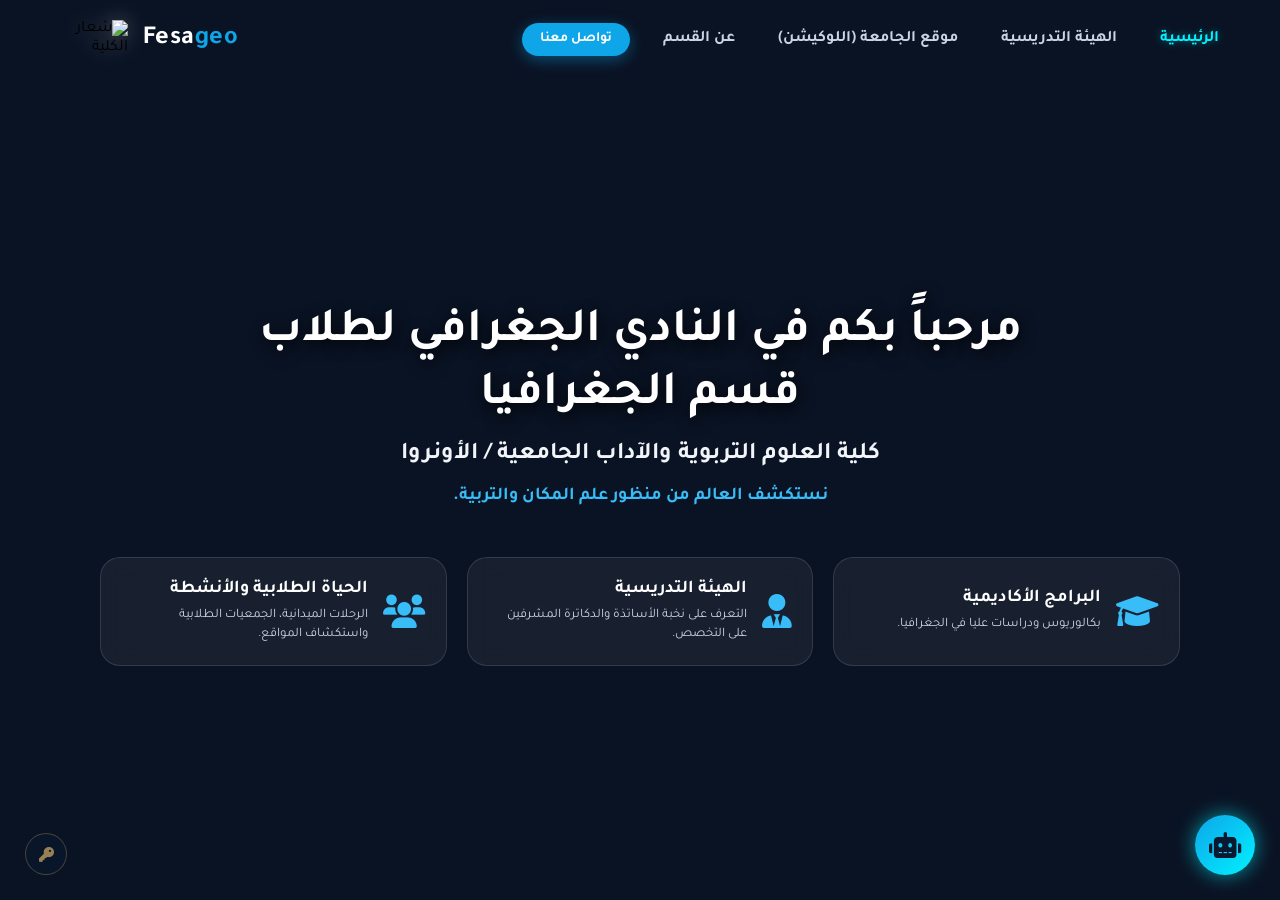
==== commit 0752de63: "Update index.html" ====
--- a/index.html
+++ b/index.html
@@ -3,7 +3,7 @@
 <head>
 <meta charset="UTF-8">
 <meta name="viewport" content="width=device-width, initial-scale=1.0, maximum-scale=1.0, user-scalable=no">
-<title>مرحباً بكم في النادي الجغرافي لطلاب قسم الجغرافيا</title>
+<title>مرحبا بكم في النادي الجغرافي لطلاب قسم الجغرافيا</title>
 <link href="https://fonts.googleapis.com/css2?family=Tajawal:wght@400;700&display=swap" rel="stylesheet">
 <link rel="stylesheet" href="https://cdnjs.cloudflare.com/ajax/libs/font-awesome/6.0.0/css/all.min.css">
 <link rel="stylesheet" href="style.css">
@@ -33,7 +33,7 @@
     
     <div class="hero-content">
         <div class="hero-text">
-            <h1>مرحباً بكم في قسم الجغرافيا</h1>
+            <h1>مرحباً بكم في النادي الجغرافي لطلاب قسم الجغرافيا</h1>
             <h2>كلية العلوم التربوية والآداب الجامعية / الأونروا</h2>
             <p>نستكشف العالم من منظور علم المكان والتربية.</p>
         </div>
